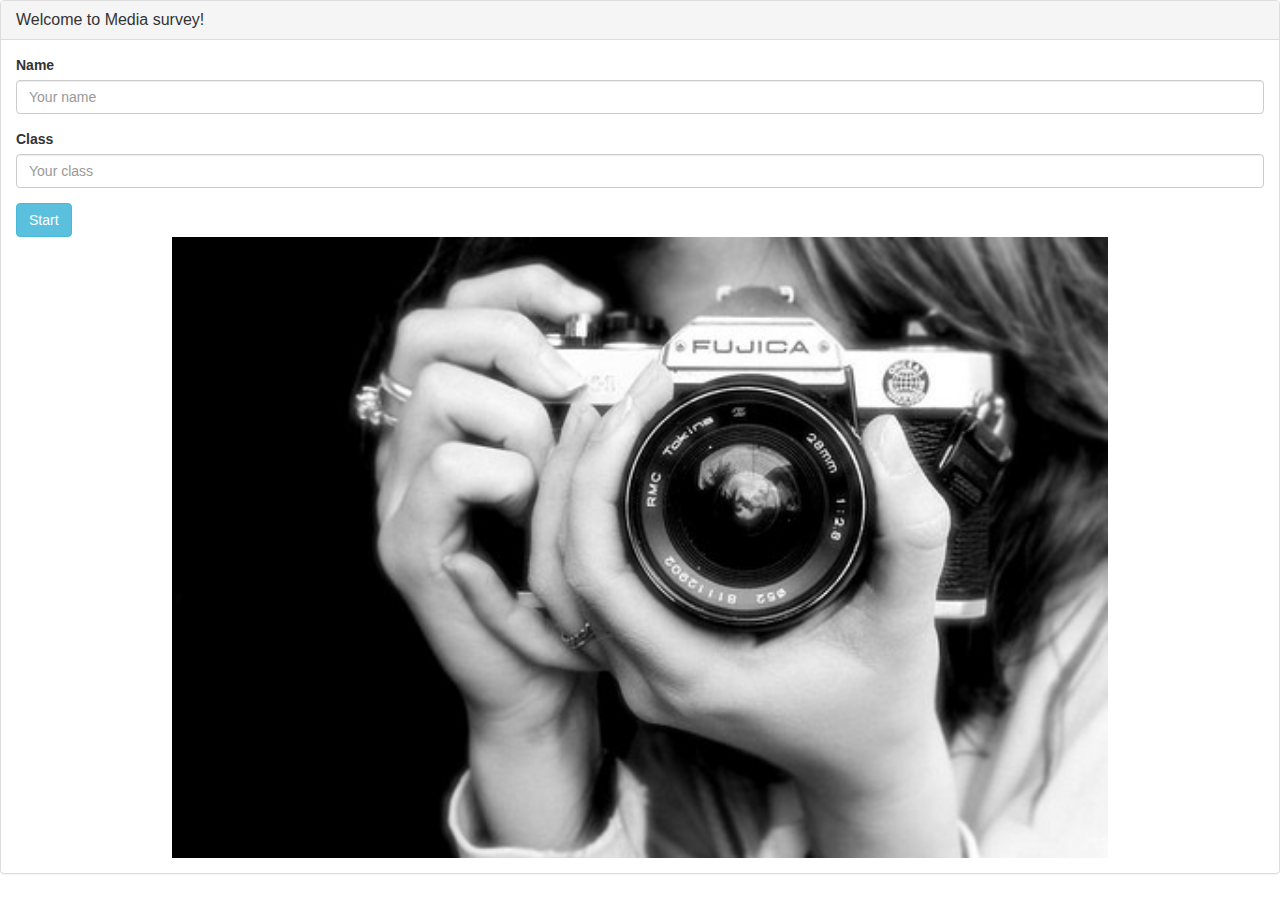
==== index.html @ f0aa5cbd "First commit" ====
<!doctype html>
<html>
<head>
	
	<meta charset="utf-8">
    <meta http-equiv="X-UA-Compatible" content="IE=edge">
    <meta name="viewport" content="width=device-width, initial-scale=1">
	
	<title> CCA Improvement Survey </title>
	<link rel="stylesheet" type="text/css" href="assets/css/style.css">
	<link rel="stylesheet" type="text/css" href="bower_components/bootstrap/dist/css/bootstrap.css">
	<link rel="stylesheet" type="text/css" href="bower_components/bootstrap/dist/css/bootstrap.min.css">

	<script type="text/javascript" src="bower_components/jquery/dist/jquery.js"></script>
	<script type="text/javascript" src="bower_components/jquery/dist/jquery.min.js"></script>
	
	<script type="text/javascript" src="bower_components/angular/angular.js"></script>
	<script type="text/javascript" src="bower_components/ui-router/release/angular-ui-router.js"></script>
	<script type="text/javascript" src="bower_components/bootstrap/dist/js/bootstrap.js"></script>
	<script type="text/javascript" src="bower_components/
	"></script>
	
	<script type="text/javascript" src="assets/js/app.js"></script>
	<script type="text/javascript" src="assets/js/controllers.js"></script>
	<script type="text/javascript" src="assets/js/services.js"></script>
</head>
<body ng-app="ccaApp">
	
	<div ui-view></div>

</body>
</html>
---- assets/css/style.css ----
#camera
    {
        width:75%;
        display: block;
        margin-left: auto;
        margin-right: auto;
    }
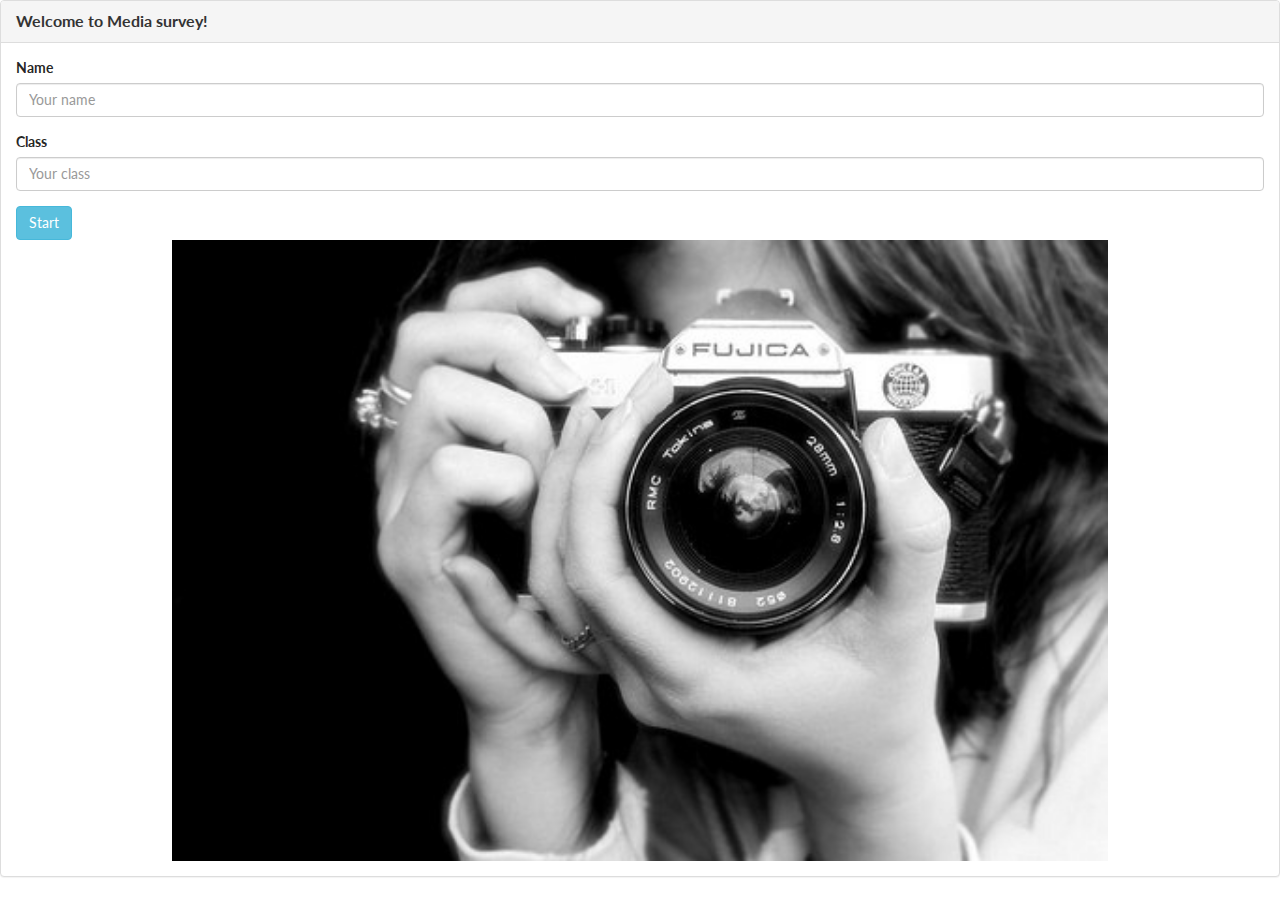
==== commit 424b2bb1: "Initial commit" ====
--- a/index.html
+++ b/index.html
@@ -10,15 +10,15 @@
 	<link rel="stylesheet" type="text/css" href="assets/css/style.css">
 	<link rel="stylesheet" type="text/css" href="bower_components/bootstrap/dist/css/bootstrap.css">
 	<link rel="stylesheet" type="text/css" href="bower_components/bootstrap/dist/css/bootstrap.min.css">
-
+	<link rel="stylesheet" type="text/css" href="bower_components/semantic-ui/dist/semantic.css">
+	
 	<script type="text/javascript" src="bower_components/jquery/dist/jquery.js"></script>
 	<script type="text/javascript" src="bower_components/jquery/dist/jquery.min.js"></script>
 	
 	<script type="text/javascript" src="bower_components/angular/angular.js"></script>
 	<script type="text/javascript" src="bower_components/ui-router/release/angular-ui-router.js"></script>
 	<script type="text/javascript" src="bower_components/bootstrap/dist/js/bootstrap.js"></script>
-	<script type="text/javascript" src="bower_components/
-	"></script>
+	<script type="text/javascript" src="bower_components/semantic-ui/dist/semantic.js"></script>
 	
 	<script type="text/javascript" src="assets/js/app.js"></script>
 	<script type="text/javascript" src="assets/js/controllers.js"></script>
--- a/assets/css/style.css
+++ b/assets/css/style.css
@@ -5,4 +5,23 @@
         display: block;
         margin-left: auto;
         margin-right: auto;
-    }+    }
+.qn-wrapper {
+	
+	min-width:300px;
+	min-height:100px;
+}
+.survey-hide {
+	
+	left:-100%;
+	display:none;
+	opacity:0;
+	transition: all 0.5s;
+}
+
+.survey-show {
+	left:0;
+	display:block;
+	opacity:1;
+	transition: all 0.5s;
+}
